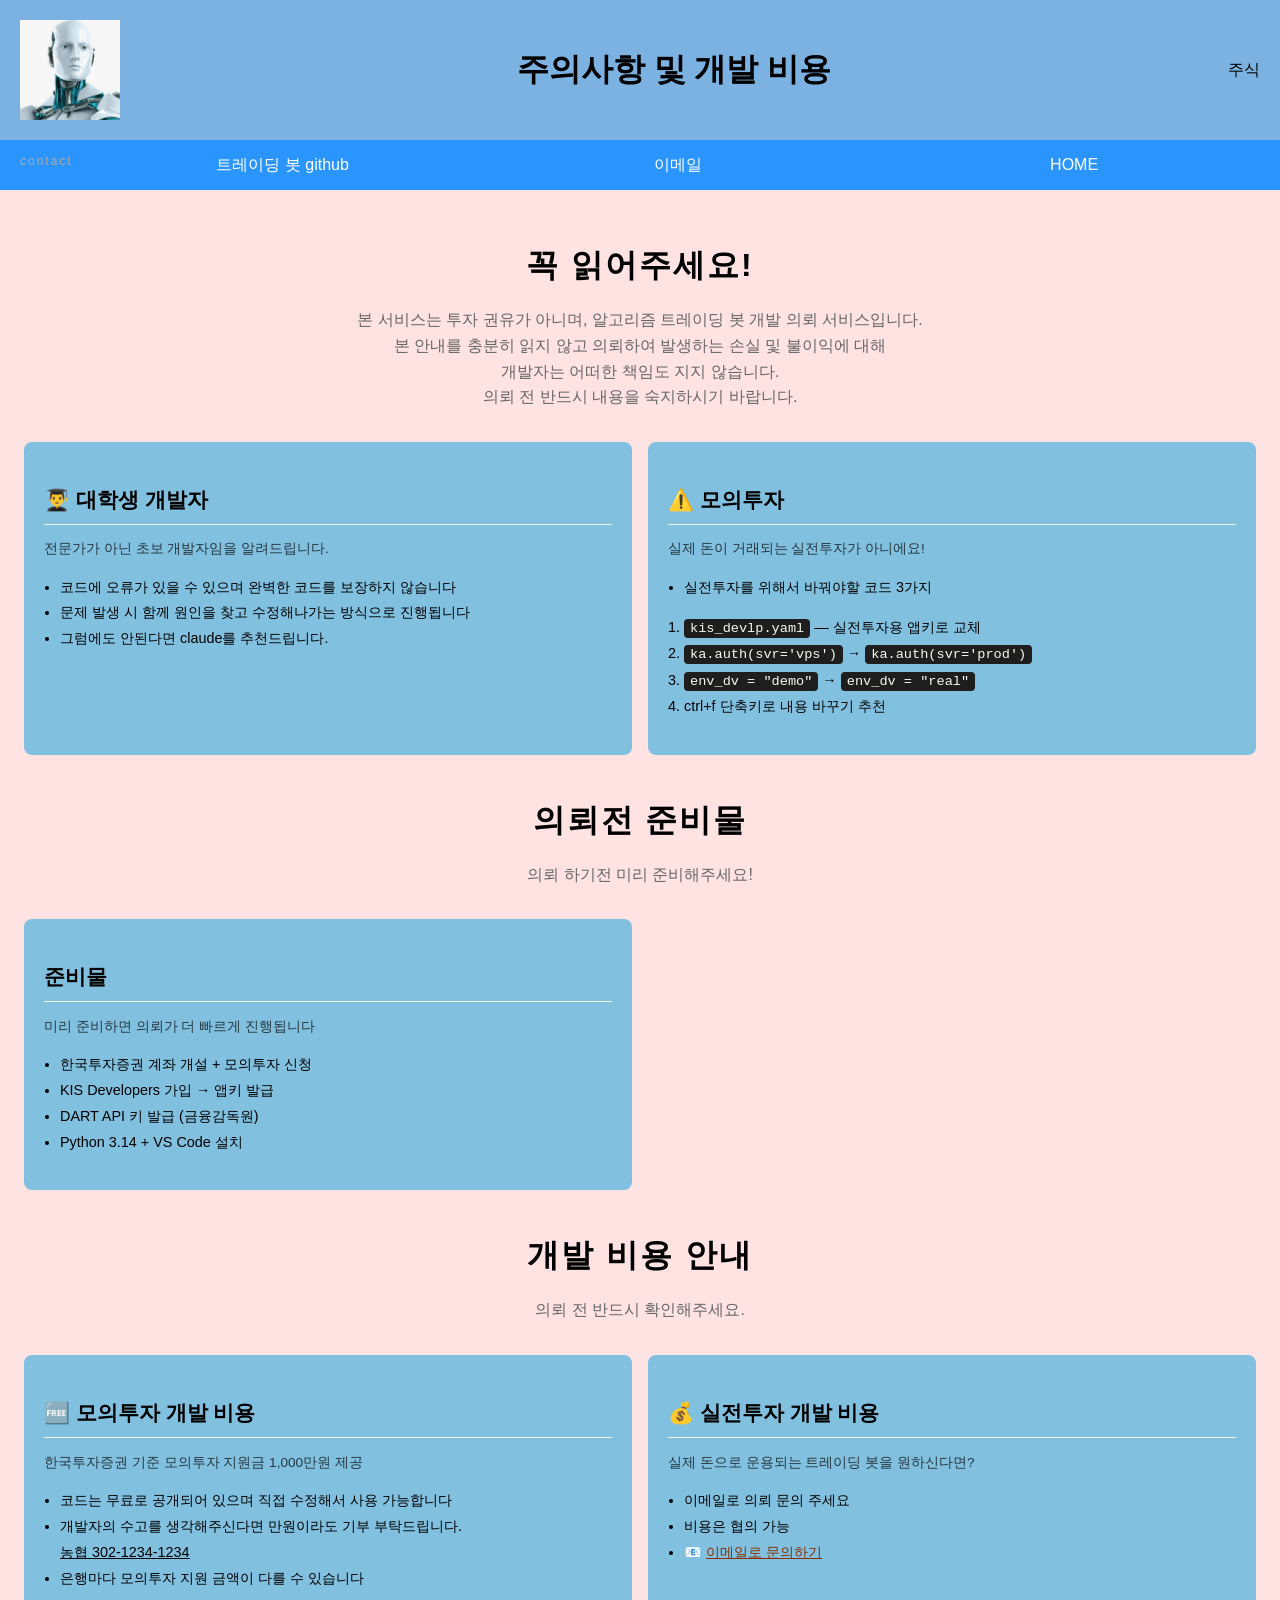
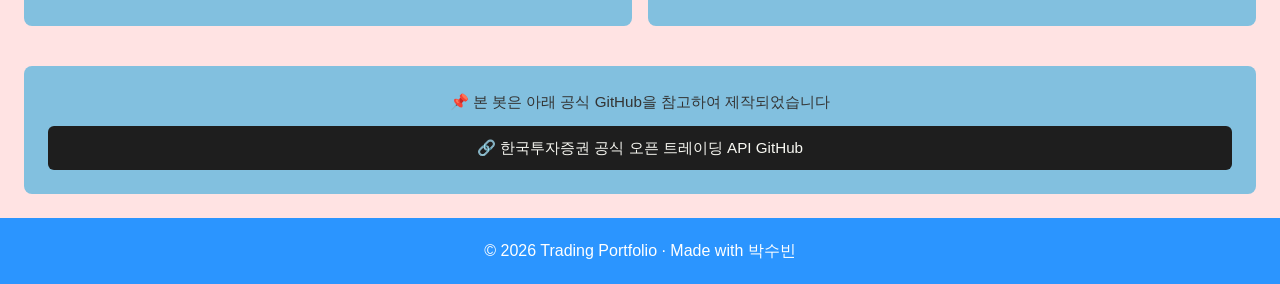
==== trading.html @ 9a3e7f4c "Initial commit" ====
<!DOCTYPE html>
<html lang="ko">
<head>
  <meta charset="UTF-8">
  <title>TRADING BOT</title>
  <link rel="stylesheet" href="style2.css">
</head>
<body>

  <div class="page">

    <header class="header">
      <img src="image/스크린샷_31-5-2026_192246_search.naver.com.jpeg" alt="트레이딩 봇" class="profile-img">
      <h1 class="logo">주의사항 및 개발 비용</h1>
      <p class="tagline">주식</p>
    </header>

    <nav class="nav">
      <span class="nav-label">contact</span>
      <a href="https://github.com/ewm0809/-git-hub/blob/main/%23%20trading_bot.py" target="_blank">트레이딩 봇 github</a>
      <a href="mailto:bin100628@naver.com">이메일</a>
      <a href="index.html">HOME</a>
    </nav>

    <main class="main">

      <!-- 섹션 1: 꼭 읽어주세요 -->
      <h2>꼭 읽어주세요!</h2>
      <p>
        본 서비스는 투자 권유가 아니며, 알고리즘 트레이딩 봇 개발 의뢰 서비스입니다.<br>
        본 안내를 충분히 읽지 않고 의뢰하여 발생하는 손실 및 불이익에 대해<br>
        개발자는 어떠한 책임도 지지 않습니다.<br>
        의뢰 전 반드시 내용을 숙지하시기 바랍니다.
      </p>

      <div class="gallery">
        <article class="card">
          <h3>👨‍🎓 대학생 개발자</h3>
          <p>전문가가 아닌 초보 개발자임을 알려드립니다.</p>
          <ul>
            <li>코드에 오류가 있을 수 있으며 완벽한 코드를 보장하지 않습니다</li>
            <li>문제 발생 시 함께 원인을 찾고 수정해나가는 방식으로 진행됩니다</li>
            <li>그럼에도 안된다면 claude를 추천드립니다.</li>
          </ul>
        </article>

        <article class="card">
          <h3>⚠️ 모의투자</h3>
          <p>실제 돈이 거래되는 실전투자가 아니에요!</p>
          <ul>
            <li>실전투자를 위해서 바꿔야할 코드 3가지</li>
          </ul>
          <ol>
            <li><code>kis_devlp.yaml</code> — 실전투자용 앱키로 교체</li>
            <li><code>ka.auth(svr='vps')</code> → <code>ka.auth(svr='prod')</code></li>
            <li><code>env_dv = "demo"</code> → <code>env_dv = "real"</code></li>
            <li>ctrl+f 단축키로 내용 바꾸기 추천</li>
          </ol>
        </article>
      </div>

      <!-- 섹션 2: 의뢰전 준비물 -->
      <h2>의뢰전 준비물</h2>
      <p>의뢰 하기전 미리 준비해주세요!</p>

      <div class="gallery">
        <article class="card">
          <h3>준비물</h3>
          <p>미리 준비하면 의뢰가 더 빠르게 진행됩니다</p>
          <ul>
            <li>한국투자증권 계좌 개설 + 모의투자 신청</li>
            <li>KIS Developers 가입 → 앱키 발급</li>
            <li>DART API 키 발급 (금융감독원)</li>
            <li>Python 3.14 + VS Code 설치</li>
          </ul>
        </article>
      </div>

      <!-- 섹션 3: 개발 비용 안내 -->
      <h2>개발 비용 안내</h2>
      <p>의뢰 전 반드시 확인해주세요.</p>

      <div class="gallery">
        <article class="card">
          <h3>🆓 모의투자 개발 비용</h3>
          <p>한국투자증권 기준 모의투자 지원금 1,000만원 제공</p>
          <ul>
            <li>코드는 무료로 공개되어 있으며 직접 수정해서 사용 가능합니다</li>
            <li>개발자의 수고를 생각해주신다면 만원이라도 기부 부탁드립니다.<br><u>농협 302-1234-1234</u></li>
            <li>은행마다 모의투자 지원 금액이 다를 수 있습니다</li>
          </ul>
        </article>

        <article class="card">
          <h3>💰 실전투자 개발 비용</h3>
          <p>실제 돈으로 운용되는 트레이딩 봇을 원하신다면?</p>
          <ul>
            <li>이메일로 의뢰 문의 주세요</li>
            <li>비용은 협의 가능</li>
            <li>📧 <a href="mailto:bin100628@naver.com">이메일로 문의하기</a></li>
          </ul>
        </article>
      </div>

      <!-- 참고 자료 -->
      <div class="ref-card">
        <p>📌 본 봇은 아래 공식 GitHub을 참고하여 제작되었습니다</p>
        <a href="https://github.com/koreainvestment/open-trading-api" target="_blank">
          🔗 한국투자증권 공식 오픈 트레이딩 API GitHub
        </a>
      </div>

    </main>

    <footer class="footer">
      © 2026 Trading Portfolio · Made with 박수빈
    </footer>

  </div>

</body>
</html>
---- style2.css ----
@charset "UTF-8";

* { box-sizing: border-box; }

body {
  margin: 0;
  font-family: 'Noto Sans KR', sans-serif;
  line-height: 1.6;
  background-color: #ffe3e3;
}

a { color: inherit; text-decoration: none; }


/* ============================================================
   [요구사항 #4]  페이지 전체 레이아웃 — grid-template-areas
   ─ 5섹션(header·nav·main·aside·footer)을 배치
   ─ header·footer는 가로 전체로 펼쳐지도록
   ============================================================ */
.page {
  display: grid;
  grid-template-columns: 1fr;
  grid-template-rows: auto auto 1fr auto;
  grid-template-areas:
    "hd"
    "nv"
    "mn"
    "ft";
  min-height: 100vh;
  align-items: start;
}


.header {
  grid-area: hd;
  z-index: 10;
  background-color: #7cb2e2;
  color: #EDEADE;
  padding: 20px;
  text-transform: uppercase;
   display: flex;
  flex-direction: row;       
  align-items: center;
  justify-content: space-between;
  gap: 16px;
  color:#000000
 
}
.profile-img {
  width: 100px;
  height: 100px;
 
}


/* ─── nav ─── */
.nav {
    grid-area: nv;
  display: flex;
  gap: 24px;
  padding: 12px 20px;
  background: #2b95ff;
  position: sticky;
  top: 0;
  z-index: 100;
  

}
.nav a { color: white;
text-align: center;
flex: 1; }

.nav-label {
  color: #aaa;
  font-size: 0.75rem;
  letter-spacing: 2px;
  margin-right: auto; 
}


/* ─── main ─── */
.main {
    grid-area: mn;
  padding: 24px;
  text-align: center; 
 
}
.main h2 {
  font-size: 2rem;
  letter-spacing: 2px;
  text-align: center;
  margin-bottom: 8px;
}
.main > p {
  text-align: center;
  color: #666;
  margin-bottom: 32px;
}

/* ============================================================
   [요구사항 #1·#2·#3]  W9 Grid 기초 종합
   ─ #1: display: grid + grid-template-columns에 fr 단위
   ─ #2: gap (16px 이상)
   ─ #3: justify-content / align-items 등 정렬 속성
        (.stats 자체에 적용해도 OK, .stat-box 자식에 flex로 적용해도 OK)
   ============================================================ */
.stats {
  display: grid;
  grid-template-columns: 1fr auto 1fr auto 1fr;
  align-items: center;
  gap: 8px;
  margin-bottom: 32px;
}

.stat-box {
  display: flex;
  flex-direction: column;
  align-items: center;
  text-align: center;
  background: #25a1e9;
  color: #e2e8f0;
  padding: 24px 16px;
  border-radius: 8px;
}

.stat-box .num {
  font-size: 15px;
  font-weight: bold;
  margin-bottom: 8px;
}

.stat-box .label {
  font-size: 12px;
  color: #64748b;
  line-height: 1.5;
}

.arrow {
  font-size: 24px;
  color: #00ff88;
  text-align: center;
  font-weight: bold;
}


/* ============================================================
   [요구사항 #5]  카드 갤러리 — auto-fit + minmax
   ─ 카드 6개 이상이 화면 너비에 따라 자동으로 열 수 변경
   ─ 한 카드의 최소 너비는 220px 권장
   ============================================================ */
.gallery {
  display: grid;
  grid-template-columns: repeat(2, 1fr);
  gap: 16px;
  margin-bottom: 40px;
}


.card {
  background: #82c0df;
  padding: 20px;
  border-radius: 8px;
  color:#000000;
  text-align: left;  /* 리스트 있으니까 left가 나음 */
}

.card h3 {
  font-size: 1.3rem;
  font-weight: bold;
  border-bottom: 1px solid #F5F5DC;
  padding-bottom: 8px;
  margin-bottom: 12px;
}
.card code {
  background: #1e1e1e;
  color: #f8f8f2;
  padding: 2px 6px;
  border-radius: 4px;
  font-family: 'Courier New', monospace;
  font-size: 0.85rem;
}
.card p {
  font-size: 0.85rem;
  opacity: 0.7;
  margin-bottom: 12px;
}

.card ul {
  padding-left: 16px;
  font-size: 0.9rem;
  line-height: 1.8;
}
.card ol {
  padding-left: 16px;
  font-size: 0.9rem;
  line-height: 1.8;
}
.card a {
  color: #863005;
  text-decoration: underline;
}

.card a:hover {
  opacity: 0.7;
}
.ref-card {
  margin-top: 40px;
  background: #82c0df;
  border-radius: 8px;
  padding: 24px;
  text-align: center;
  display: flex;
  flex-direction: column;
  gap: 12px;
}

.ref-card p {
  margin: 0;
  font-size: 0.95rem;
  color: #333;
}

.ref-card a {
  display: inline-block;
  background: #1e1e1e;
  color: #f8f8f2;
  padding: 10px 24px;
  border-radius: 6px;
  font-size: 0.95rem;
  text-decoration: none;
  transition: opacity 0.2s;
}

.ref-card a:hover {
  opacity: 0.7;
}





/* ─── footer ─── */
.footer {
    grid-area: ft;
  text-align: center;
  padding: 20px;
  background: #2b95ff;
  color: white;
  
}
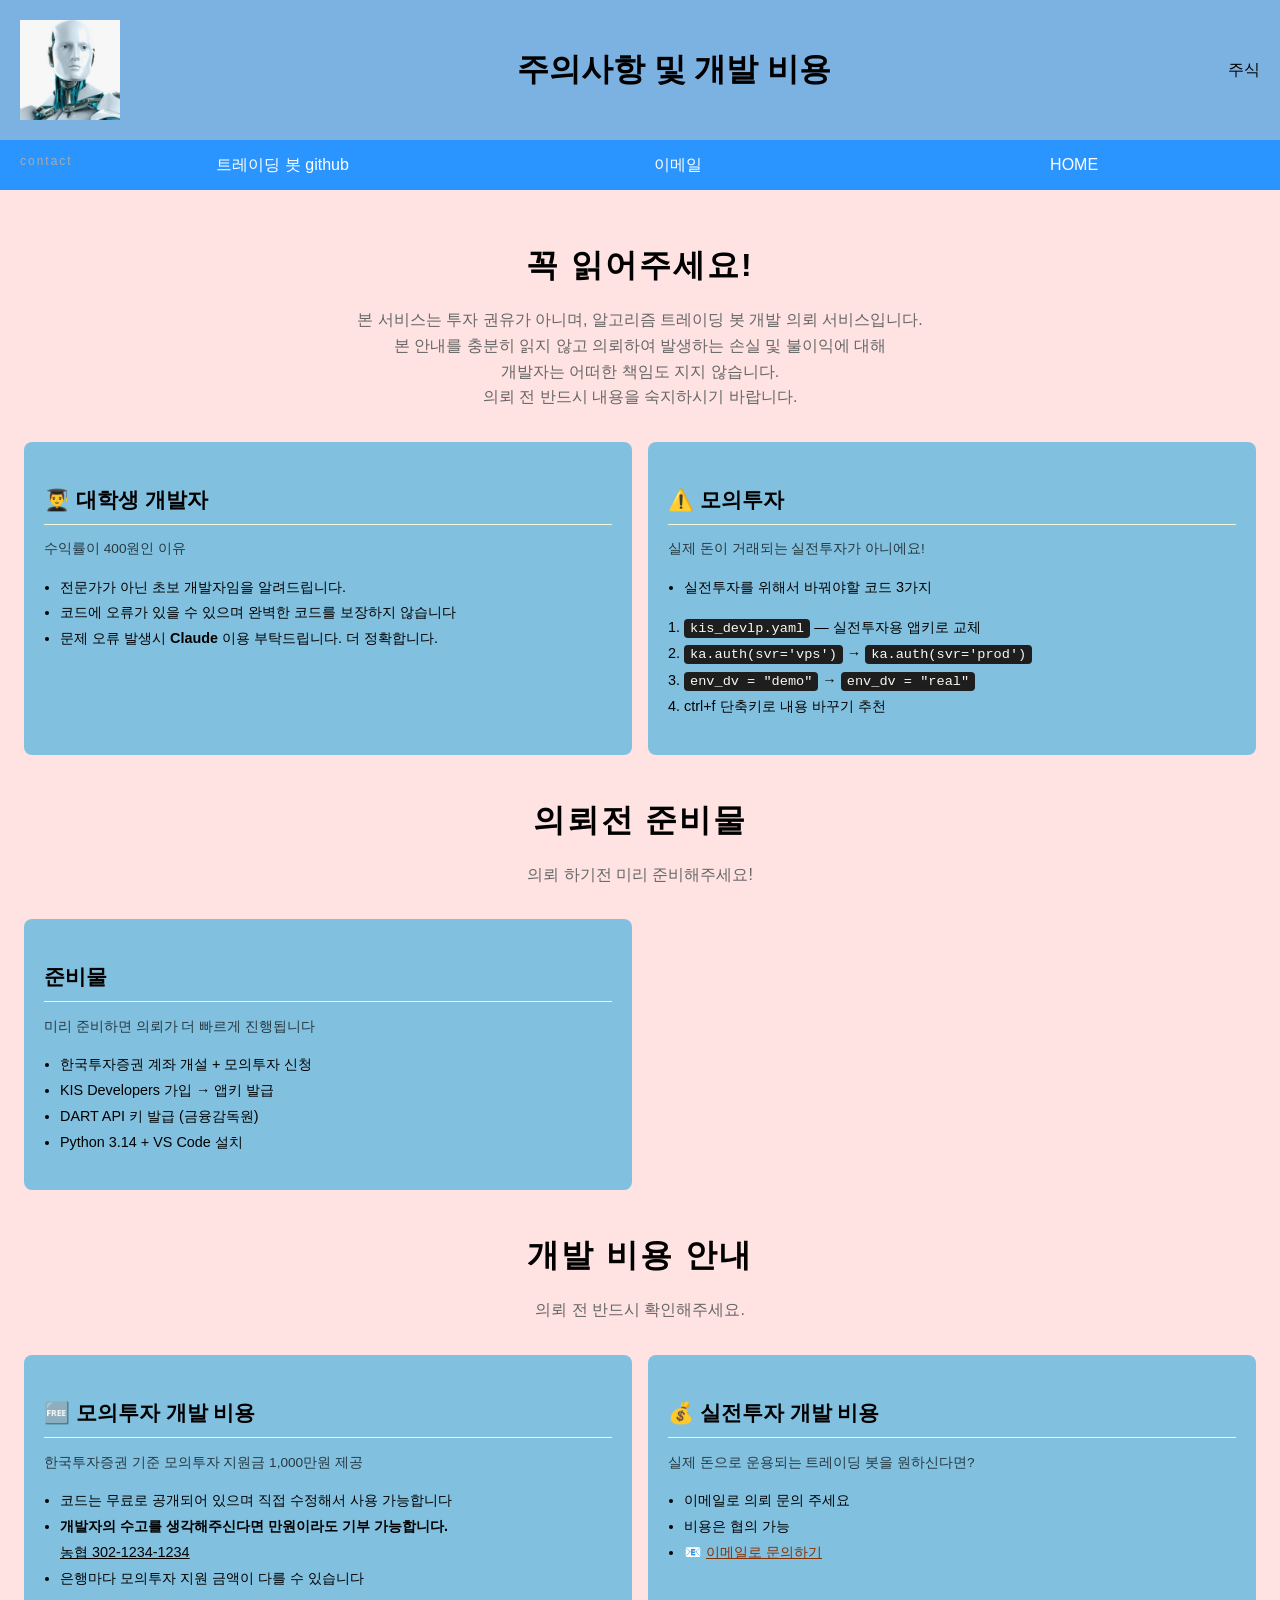
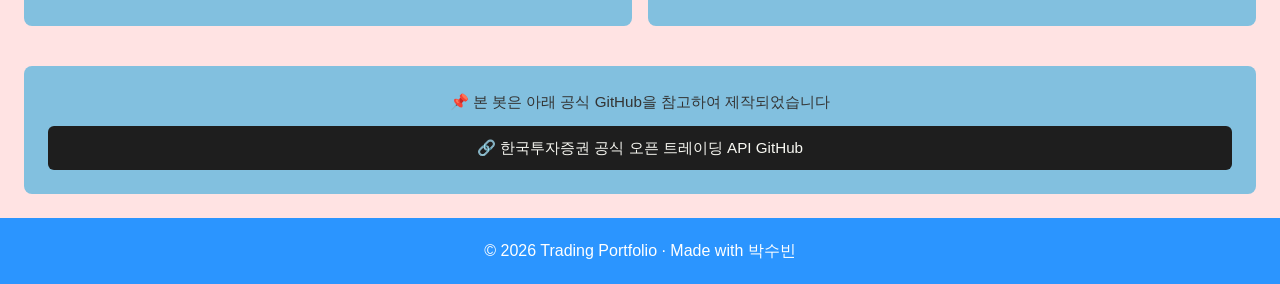
==== commit 167249b4: "사진 좀 옮김" ====
--- a/trading.html
+++ b/trading.html
@@ -2,7 +2,8 @@
 <html lang="ko">
 <head>
   <meta charset="UTF-8">
-  <title>TRADING BOT</title>
+   <title>trading bot</title>
+  <meta name="viewport" content="width=device-width, initial-scale=1.0">
   <link rel="stylesheet" href="style2.css">
 </head>
 <body>
@@ -36,11 +37,11 @@
       <div class="gallery">
         <article class="card">
           <h3>👨‍🎓 대학생 개발자</h3>
-          <p>전문가가 아닌 초보 개발자임을 알려드립니다.</p>
+          <p>수익률이 400원인 이유</p>
           <ul>
+            <li>전문가가 아닌 초보 개발자임을 알려드립니다.</li>
             <li>코드에 오류가 있을 수 있으며 완벽한 코드를 보장하지 않습니다</li>
-            <li>문제 발생 시 함께 원인을 찾고 수정해나가는 방식으로 진행됩니다</li>
-            <li>그럼에도 안된다면 claude를 추천드립니다.</li>
+            <li>문제 오류 발생시 <strong>Claude</strong> 이용 부탁드립니다. 더 정확합니다.</li>
           </ul>
         </article>
 
@@ -86,7 +87,7 @@
           <p>한국투자증권 기준 모의투자 지원금 1,000만원 제공</p>
           <ul>
             <li>코드는 무료로 공개되어 있으며 직접 수정해서 사용 가능합니다</li>
-            <li>개발자의 수고를 생각해주신다면 만원이라도 기부 부탁드립니다.<br><u>농협 302-1234-1234</u></li>
+            <li><strong>개발자의 수고를 생각해주신다면 만원이라도 기부 가능합니다.</strong><br><u>농협 302-1234-1234</u></li>
             <li>은행마다 모의투자 지원 금액이 다를 수 있습니다</li>
           </ul>
         </article>
--- a/style2.css
+++ b/style2.css
@@ -248,3 +248,16 @@
   color: white;
   
 }
+@media (max-width: 600px) {
+  .gallery {
+    grid-template-columns: 1fr;
+  }
+
+  .card {
+    text-align: center;
+  }
+
+  .card ul, .card ol {
+    text-align: left;
+  }
+}
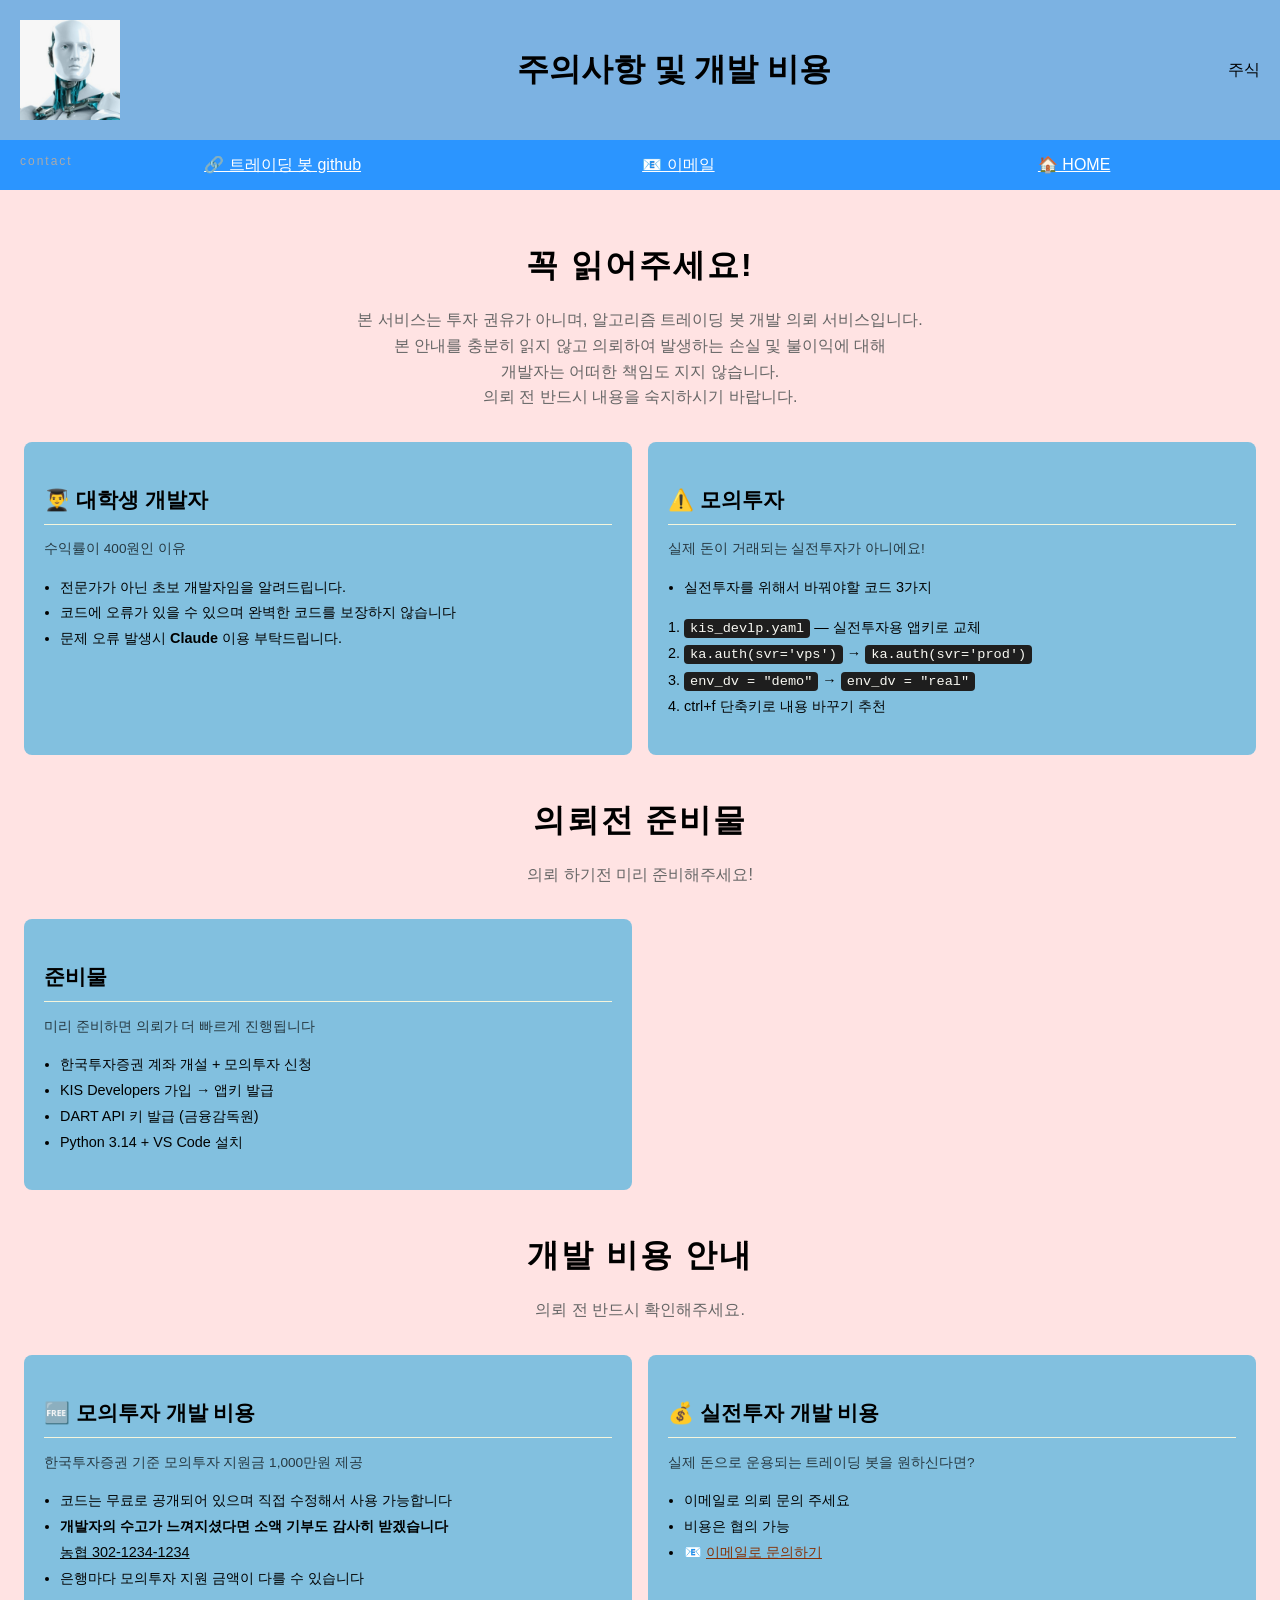
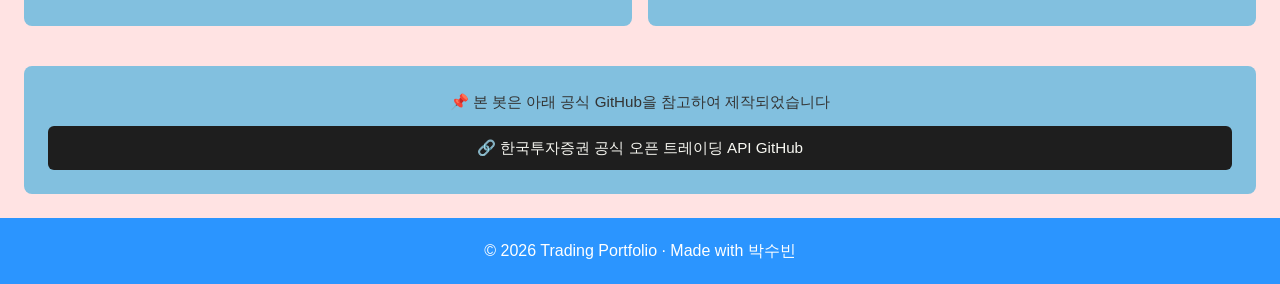
==== commit cfd7b59d: "trading.html수정" ====
--- a/trading.html
+++ b/trading.html
@@ -17,11 +17,11 @@
     </header>
 
     <nav class="nav">
-      <span class="nav-label">contact</span>
-      <a href="https://github.com/ewm0809/-git-hub/blob/main/%23%20trading_bot.py" target="_blank">트레이딩 봇 github</a>
-      <a href="mailto:bin100628@naver.com">이메일</a>
-      <a href="index.html">HOME</a>
-    </nav>
+  <span class="nav-label">contact</span>
+  <a href="https://github.com/ewm0809/-git-hub/blob/main/%23%20trading_bot.py" target="_blank">🔗 트레이딩 봇 github</a>
+  <a href="mailto:bin100628@naver.com">📧 이메일</a>
+  <a href="index.html">🏠 HOME</a>
+</nav>
 
     <main class="main">
 
@@ -41,7 +41,7 @@
           <ul>
             <li>전문가가 아닌 초보 개발자임을 알려드립니다.</li>
             <li>코드에 오류가 있을 수 있으며 완벽한 코드를 보장하지 않습니다</li>
-            <li>문제 오류 발생시 <strong>Claude</strong> 이용 부탁드립니다. 더 정확합니다.</li>
+            <li>문제 오류 발생시 <strong>Claude</strong> 이용 부탁드립니다.</li>
           </ul>
         </article>
 
@@ -87,7 +87,7 @@
           <p>한국투자증권 기준 모의투자 지원금 1,000만원 제공</p>
           <ul>
             <li>코드는 무료로 공개되어 있으며 직접 수정해서 사용 가능합니다</li>
-            <li><strong>개발자의 수고를 생각해주신다면 만원이라도 기부 가능합니다.</strong><br><u>농협 302-1234-1234</u></li>
+            <li><strong>개발자의 수고가 느껴지셨다면 소액 기부도 감사히 받겠습니다</strong><br><u>농협 302-1234-1234</u></li>
             <li>은행마다 모의투자 지원 금액이 다를 수 있습니다</li>
           </ul>
         </article>
--- a/style2.css
+++ b/style2.css
@@ -66,6 +66,10 @@
   
 
 }
+
+.nav a {
+  text-decoration: underline;
+}
 .nav a { color: white;
 text-align: center;
 flex: 1; }
@@ -260,4 +264,65 @@
   .card ul, .card ol {
     text-align: left;
   }
+}
+@media (max-width: 768px) {
+  .page {
+    grid-template-columns: 1fr;
+    grid-template-areas:
+      "hd"
+      "nv"
+      "mn"
+      "ft";
+  }
+
+  .header {
+    flex-wrap: nowrap;
+    gap: 8px;
+    padding: 12px;
+    justify-content: center;
+  }
+
+  .logo {
+    font-size: 1.3rem;
+    white-space: nowrap;
+  }
+
+  .profile-img {
+    width: 70px;
+    height: 70px;
+    margin-left: 0;
+  }
+
+  .tagline {
+    font-size: 0.7rem;
+    white-space: nowrap;
+  }
+
+  .nav {
+    justify-content: center;
+    flex-wrap: wrap;
+    gap: 8px;
+    padding: 8px;
+  }
+
+  .nav a {
+    font-size: 0.8rem;
+    flex: unset;
+  }
+
+  .nav-label {
+    display: none;
+  }
+
+  .gallery {
+    grid-template-columns: 1fr;
+  }
+
+  .card {
+    text-align: center;
+  }
+
+  .card ul, .card ol {
+    text-align: left;
+  }
 }
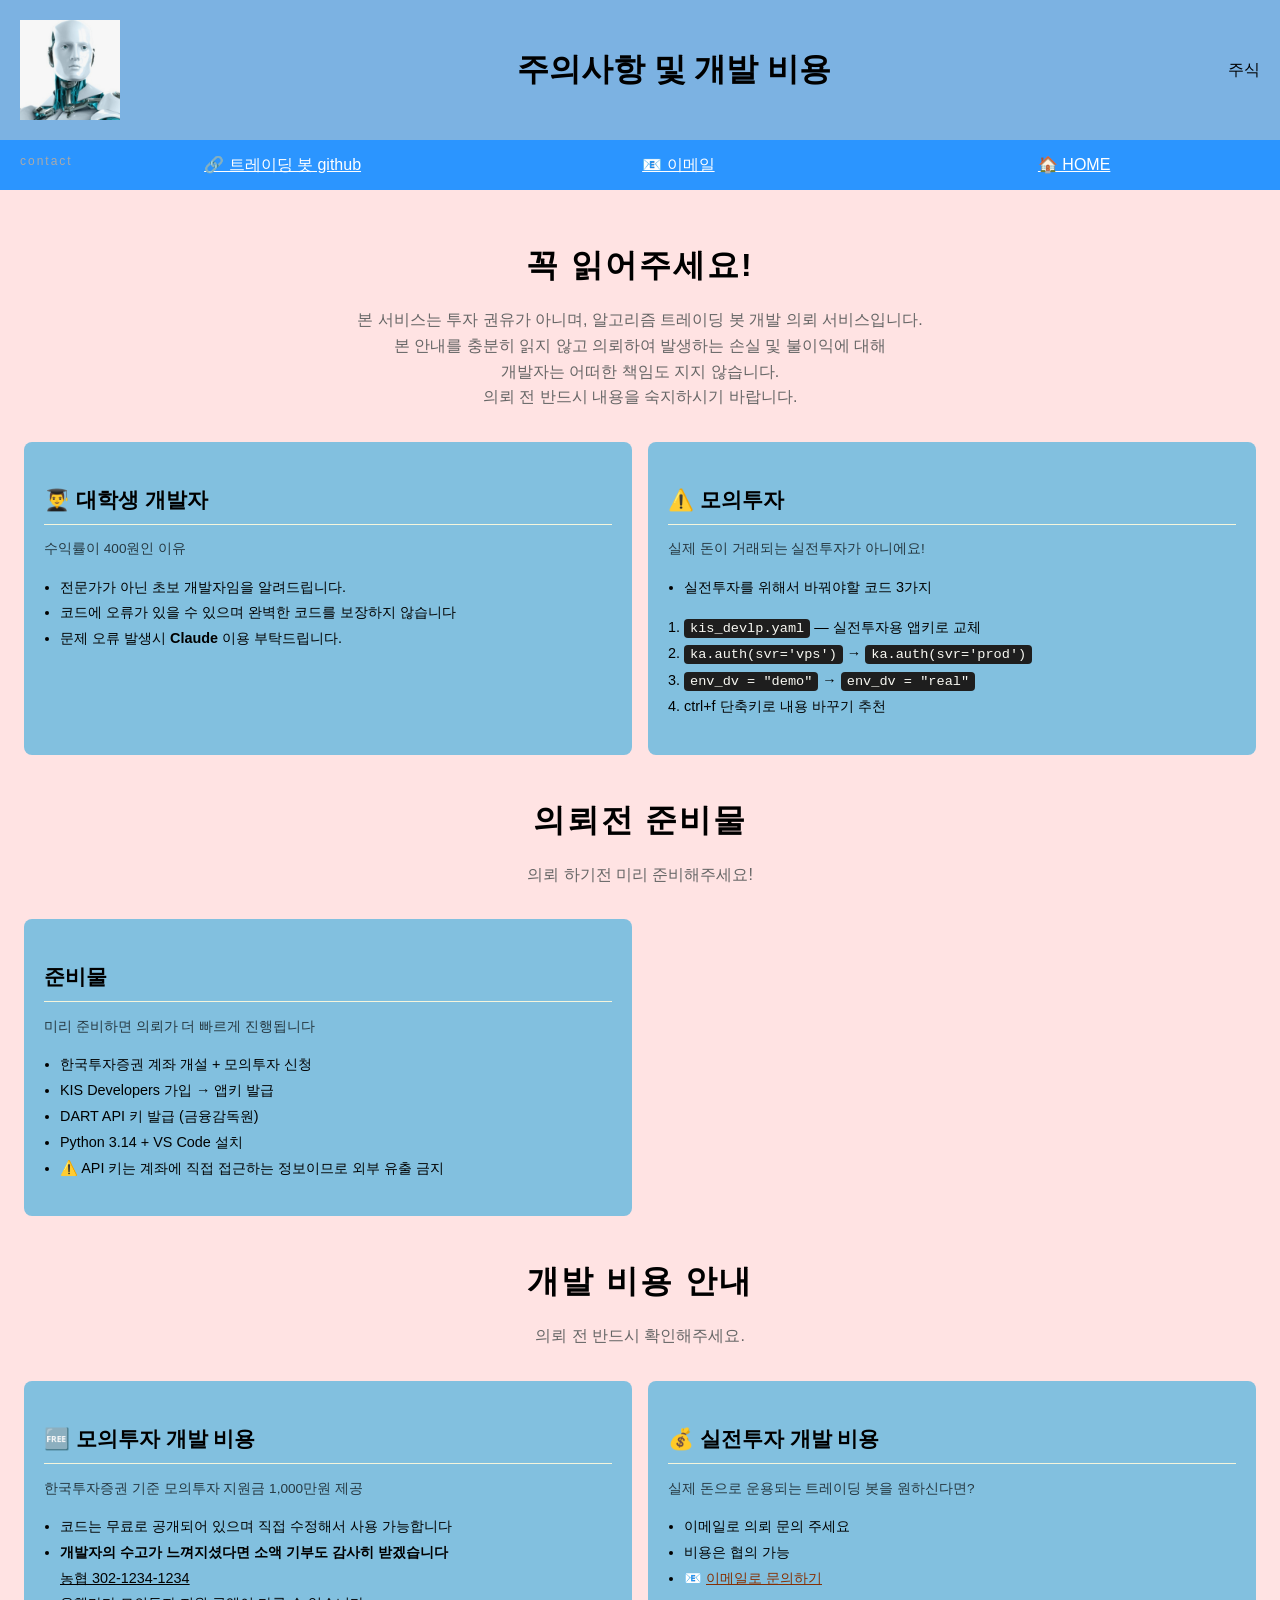
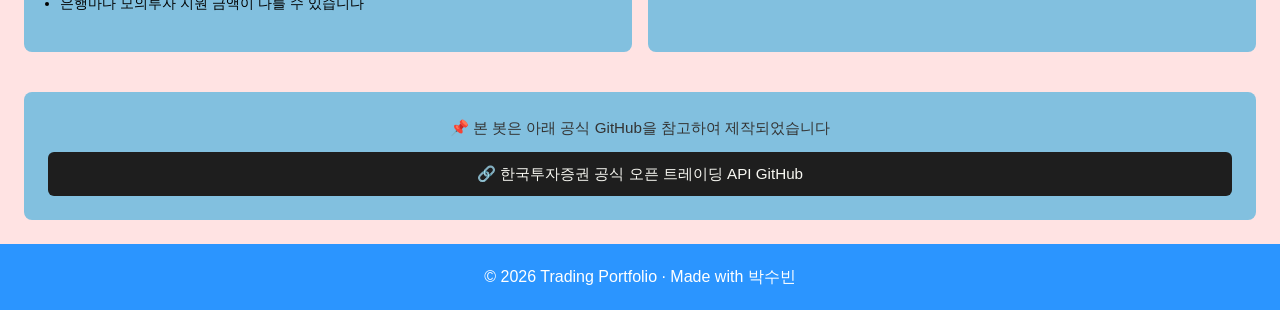
==== commit 9325605b: "api위험성 추가" ====
--- a/trading.html
+++ b/trading.html
@@ -73,6 +73,7 @@
             <li>KIS Developers 가입 → 앱키 발급</li>
             <li>DART API 키 발급 (금융감독원)</li>
             <li>Python 3.14 + VS Code 설치</li>
+            <li>⚠️ API 키는 계좌에 직접 접근하는 정보이므로 외부 유출 금지</li>
           </ul>
         </article>
       </div>
